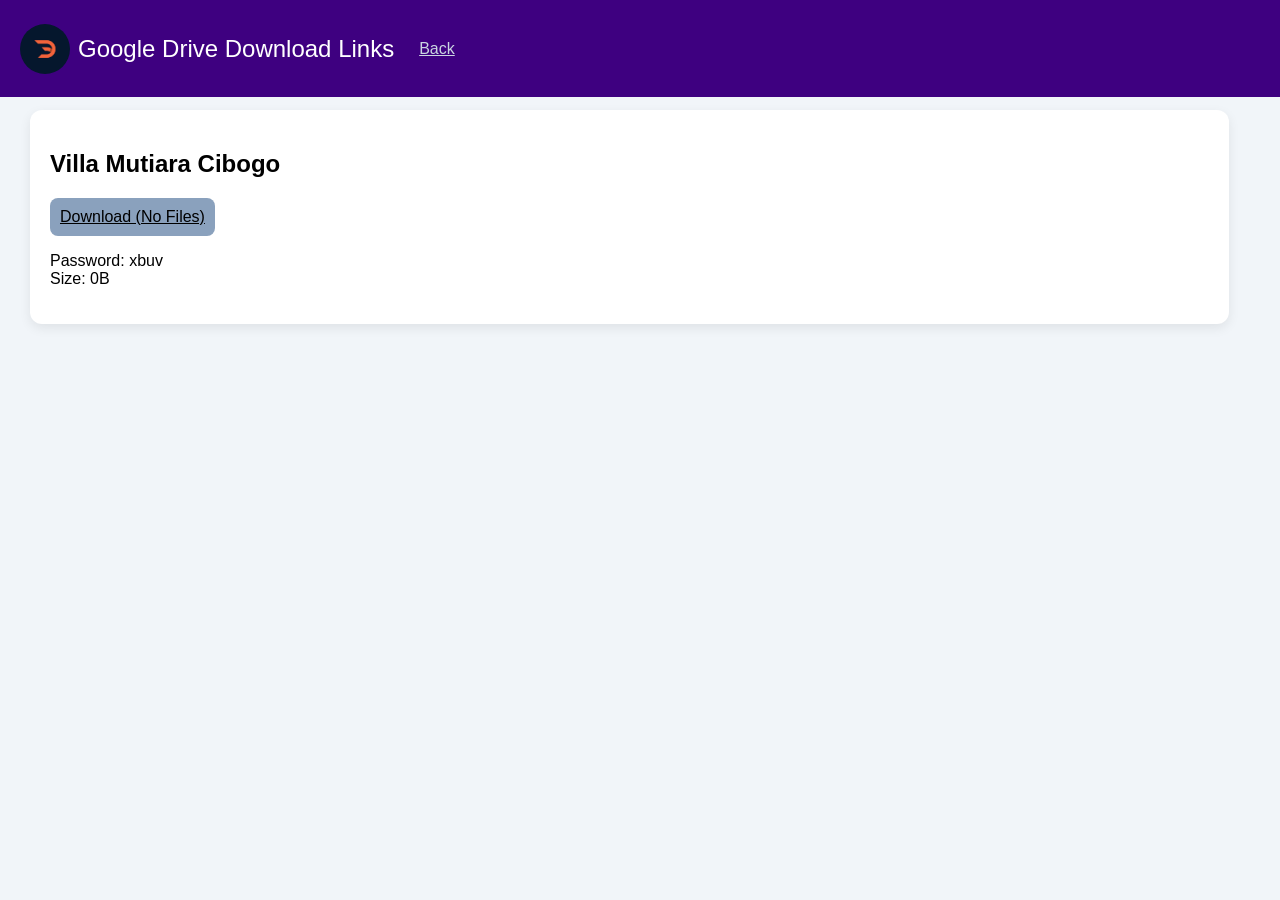
==== gdrivedhanes.html @ 0a8f7416 "First Commit from Infinity Hosting" ====
<!DOCTYPE html>
<html>
    <head>
        <link rel="stylesheet" href="style.css">
        <title>Google Drive Links</title>
    </head>
    <body>
        <div class="sidebar">
            <img src="image/DhanesIcon.jpg" alt="School Icon" height="20" width="20" class="circle-img" style="margin-right: 8px; border: 0px;">
            <h2>Google Drive Download Links</h2>
            <a href="/" class="pop-up">Back</a>
        </div>
        <div class="content">
            <div class="card" id="cibogo">
                <h2>Villa Mutiara Cibogo</h2>
                <a href="https://1024terabox.com/s/1kKEAGD6I-FAJulBpMnhWqQ Password:xbuv" target="_blank" rel="noopener noreferrer">Download (No Files)</a>
                <p>Password: xbuv<br>Size: 0B</p>
            </div>
        </div>
    </body>
</html>
---- style.css ----
body{
    margin:0;
    font-family: 'Segoe UI', sans-serif;
    background:#f1f5f9;
}

.sidebar {
    width: 100%;           /* Full width instead of 200px */
    height: 77px;          /* Height adjusts to content */
    position: fixed;
    top: 0;                /* Stick to the top */
    left: 0;
    background: #3e0080;
    color: white;
    padding: 10px 20px;    /* Reduced vertical padding */
    display: flex;         /* Use flex to align items horizontally */
    align-items: center;   /* Center items vertically */
    z-index: 1000;         /* Keep it above content */
    transition: transform 0.3s ease-in-out, background-color 0.3s ease-in-out, height 0.3s ease;
}

.sidebar img{
    transition: transform 0.3s ease-in-out, background-color 0.3s ease-in-out, height 0.3s ease;
}

.sidebar h2{
    font-weight:500;
    flex-shrink: 0;
    white-space: nowrap;
    transition: font-size 0.3s ease-in-out;
}

.sidebar a {
  	display: inline-block; 
 	margin: 0 15px;
    padding:10px;
    color:#cbd5e1;
    border-radius:8px;
    flex-shrink: 0;
    white-space: nowrap;
    transition: transform 0.3s ease-in-out, background-color 0.3s ease-in-out, padding 0.3s ease, margin 0.3s ease;
}

.sidebar a:hover{
    background:#334155;
    color:white;
    transform:scale(1.05)
}

.sidebar:hover{
    background:#173054;
    color:white;
}

.content {
  	margin-left: 0;        /* Remove the 220px margin */
  	margin-top: 80px;      /* Add space for the top bar (adjust based on bar height) */
  	padding: 30px;
    transition: margin-top 0.3s ease;
}

.card{
    background:white;
    padding:20px;
    border-radius:12px;
    box-shadow:0 4px 12px rgba(0,0,0,0.08);
    margin-bottom:15px;
    font-size: 1em;
    width: 95%;
    transition: transform 0.3s ease-in-out, background-color 0.3s ease-in-out, font-size 0.3s ease-in-out, padding 0.3s ease, margin-bottom 0.3s ease; /* Smooth transition for transform and color */
}

.card:hover{
    background:#ededed;
    color:black;
    box-shadow:0 2px 6px rgba(0,0,0,0.08);
    transform: scale(0.99);
}

button{
    padding:8px 14px;
    background:#3b82f6;
    color:white;
    border:none;
    border-radius:8px;
    cursor:pointer;
}

button:hover{
    background:#2563eb;
}

input, textarea{
    width:100%;
    padding:8px;
    margin:8px 0;
    border:1px solid #cbd5e1;
    border-radius:12px;
}

.pop-button {
    padding: 0.5em 0.5em; /* Add some padding for size */
    background-color: #007bff; /* Initial background color */
    color: white; /* Text color */
    border: none; /* Remove default border */
    border-radius: 6px; /* Rounded corners */
    cursor: pointer; /* Change cursor to a pointer hand */
    transition: transform 0.3s ease-in-out, background-color 0.3s ease-in-out; /* Smooth transition for transform and color */
}

.pop-button:hover {
    transform: scale(1.1); /* Increases the button size by 10% on hover */
    background-color: #0056b3; /* Change color on hover for better feedback */
}

.pop-up {
    padding: 0.5em 0.5em; /* Add some padding for size */
    color: white; /* Text color */
    border: none; /* Remove default border */
    border-radius: 6px; /* Rounded corners */
    cursor: pointer; /* Change cursor to a pointer hand */
    transition: transform 0.3s ease-in-out, background-color 0.3s ease-in-out; /* Smooth transition for transform and color */
	width: auto;
}

.pop-up:hover {
  transform: scale(1.1); /* Increases the button size by 10% on hover */
  background-color: #0056b3; /* Change color on hover for better feedback */
}

/* Ensure the dropdown container stays in line with other links */
.dropdown {
    display: inline-block;
    position: relative; /* Crucial for positioning the sub-menu */
   	transition: transform 0.3s ease-in-out, background-color 0.3s ease-in-out;
}

/* Hide the dropdown menu by default */
.dropdown-content {
    position: absolute;
    background-color: #3e0080; /* Match your sidebar color */
    box-shadow: 0px 8px 16px rgba(0,0,0,0.2);
    z-index: 9999;
    border-radius: 8px;
    top: 100%; /* Sits right below the trigger */
    left: 0;
    max-height: 0px;
 	opacity: 0; /* Start invisible */
	transition: max-height 0.8s ease, opacity 0.3s ease; /* Animate both */
    overflow: hidden;
    top: 100%;
    width: 110px; /* Let it size to its content */
}

/* Style the links inside the dropdown */
.dropdown-content a {
    color: #cbd5e1;
    padding: 12px 16px;
    text-decoration: none;
    margin: 0; /* Reset margins for vertical list */
    transition: transform 0.3s ease-in-out, background-color 0.3s ease-in-out;
    display: block;
}

/* Change link color on hover inside dropdown */
.dropdown-content a:hover {
    background-color: #334155;
    color: white;
}

/* THE MAGIC: Show the menu when hovering over the parent .dropdown */
.dropdown:hover .dropdown-content {
    max-height: 500px;
    opacity: 1;
}

.circle-img {
  width: 50px;           /* Set width */
  height: 50px;          /* Set height (same as width for perfect circle) */
  border-radius: 50%;     /* Makes the image circular */
  object-fit: cover;      /* Ensures image fills the circle without distortion */
  border: 3px solid #333; /* Optional border */
}

.card a {
    display: inline-block; 
    margin: 0 0px;
    padding:10px;
    color:#000000;
    background:#8aa1bd;
    border-radius:8px;
    transition: transform 0.3s ease-in-out, background-color 0.3s ease-in-out, padding 0.3s ease, margin 0.3s ease;
}

.card a:hover{
    background:#334155;
    color:white;
    transform:scale(1.05)
}


@media screen and (max-width: 725px) {
    .sidebar {
        width: 100%; /* Spans the full width of the phone */
        height: 40px;
        float: none;
        text-align: center;
    }
    
    .sidebar:hover{
        background:#173054;
        color:white;
    }
    
    .scroll-area{
        display: flex;
        align-items: center;
        overflow-x: auto;
        overflow-y: visible; /* Try to allow vertical, though browsers often clip this */
        white-space: nowrap;
        position: relative; /* Base for dropdowns */
		padding-bottom: 250px; /* Adjust this number to match the height of your dropdown */
        margin-bottom: -250px; /* Pulls the page content back up so there is no huge gap */
        scrollbar-width: none;  /* Hide scrollbar Firefox */
    }
    
    .sidebar::-webkit-scrollbar {
   	 	display: none;
	}
    
    .sidebar h2 {
        font-size: 0.8em;
    }
    
    .sidebar a {
        transform: scale(0.8);
        padding: 5px;
        margin: 0 0px;
	}
    
    .sidebar a:hover{
        transform:scale(0.9);
	}
    
    .sidebar img{
        transform: scale(0.7);
    }
    
    .card{
        background:white;
        padding:13px;
        border-radius:12px;
        box-shadow:0 4px 12px rgba(0,0,0,0.08);
        margin-bottom:15px;
        font-size: 0.8em;
        padding: 10px;
        margin-bottom: 8px;
        /*transition: transform 0.3s ease-in-out, background-color 0.3s ease-in-out; /* Smooth transition for transform and color */
	}
    
    .card:hover{
        background:#ededed;
        color:black;
        box-shadow:0 2px 6px rgba(0,0,0,0.08);
        transform: scale(0.99);
    }
    
    .content {
        margin-left: 0;        /* Remove the 220px margin */
        margin-top: 50px;      /* Add space for the top bar (adjust based on bar height) */
        padding: 30px;
    }
}
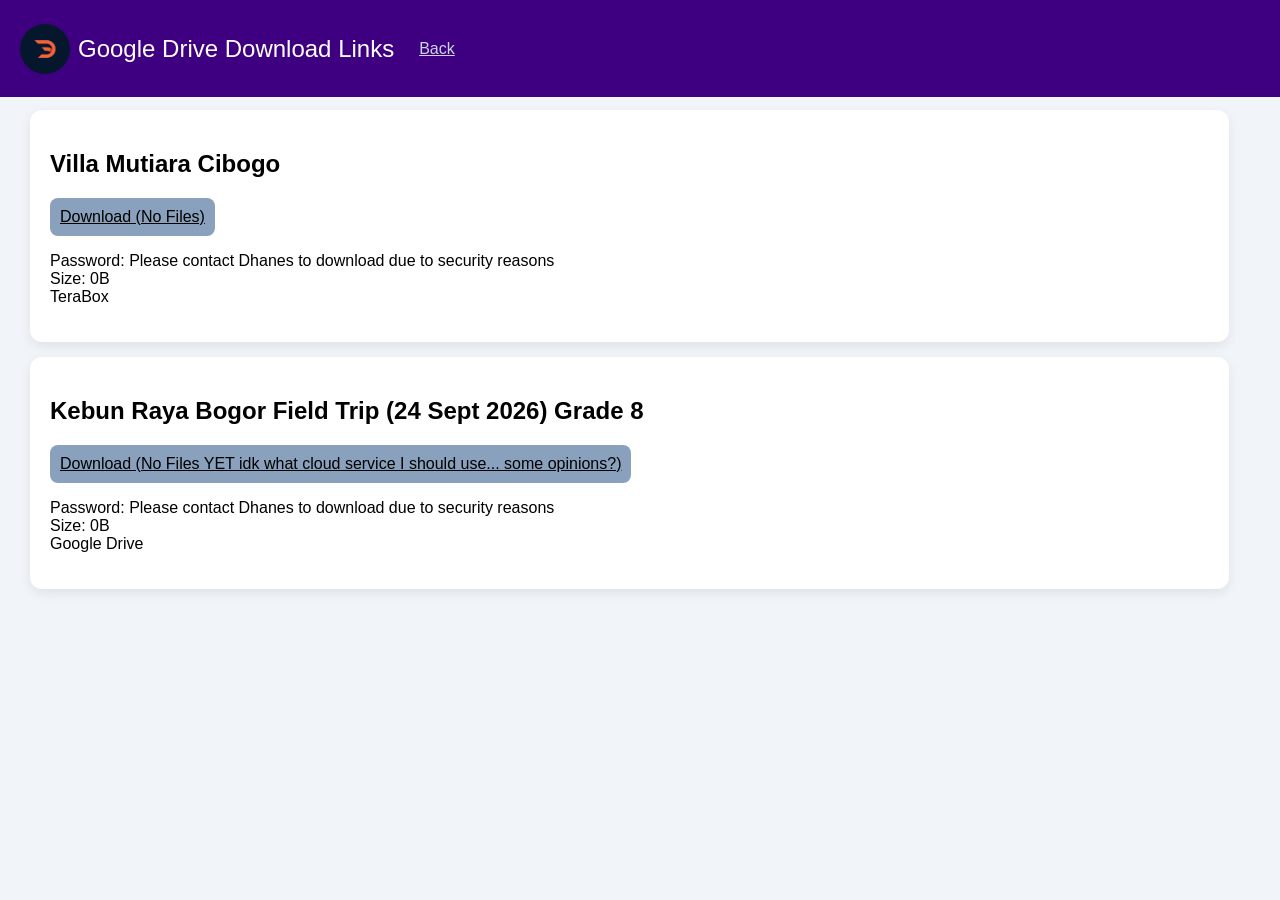
==== commit ac8687ab: "September Update" ====
--- a/gdrivedhanes.html
+++ b/gdrivedhanes.html
@@ -14,7 +14,12 @@
             <div class="card" id="cibogo">
                 <h2>Villa Mutiara Cibogo</h2>
                 <a href="https://1024terabox.com/s/1kKEAGD6I-FAJulBpMnhWqQ Password:xbuv" target="_blank" rel="noopener noreferrer">Download (No Files)</a>
-                <p>Password: xbuv<br>Size: 0B</p>
+                <p>Password: Please contact Dhanes to download due to security reasons<br>Size: 0B<br>TeraBox</p>
+            </div>
+            <div class="card" id="kbr">
+                <h2>Kebun Raya Bogor Field Trip (24 Sept 2026) Grade 8</h2>
+                <a href="https://drive.google.com/drive/folders/17r3-3EqQ4aLOXKenUHYLo_22Pjq3142N?usp=drive_link" target="_blank" rel="noopener noreferrer">Download (No Files YET idk what cloud service I should use... some opinions?)</a>
+                <p>Password: Please contact Dhanes to download due to security reasons<br>Size: 0B<br>Google Drive</p>
             </div>
         </div>
     </body>
